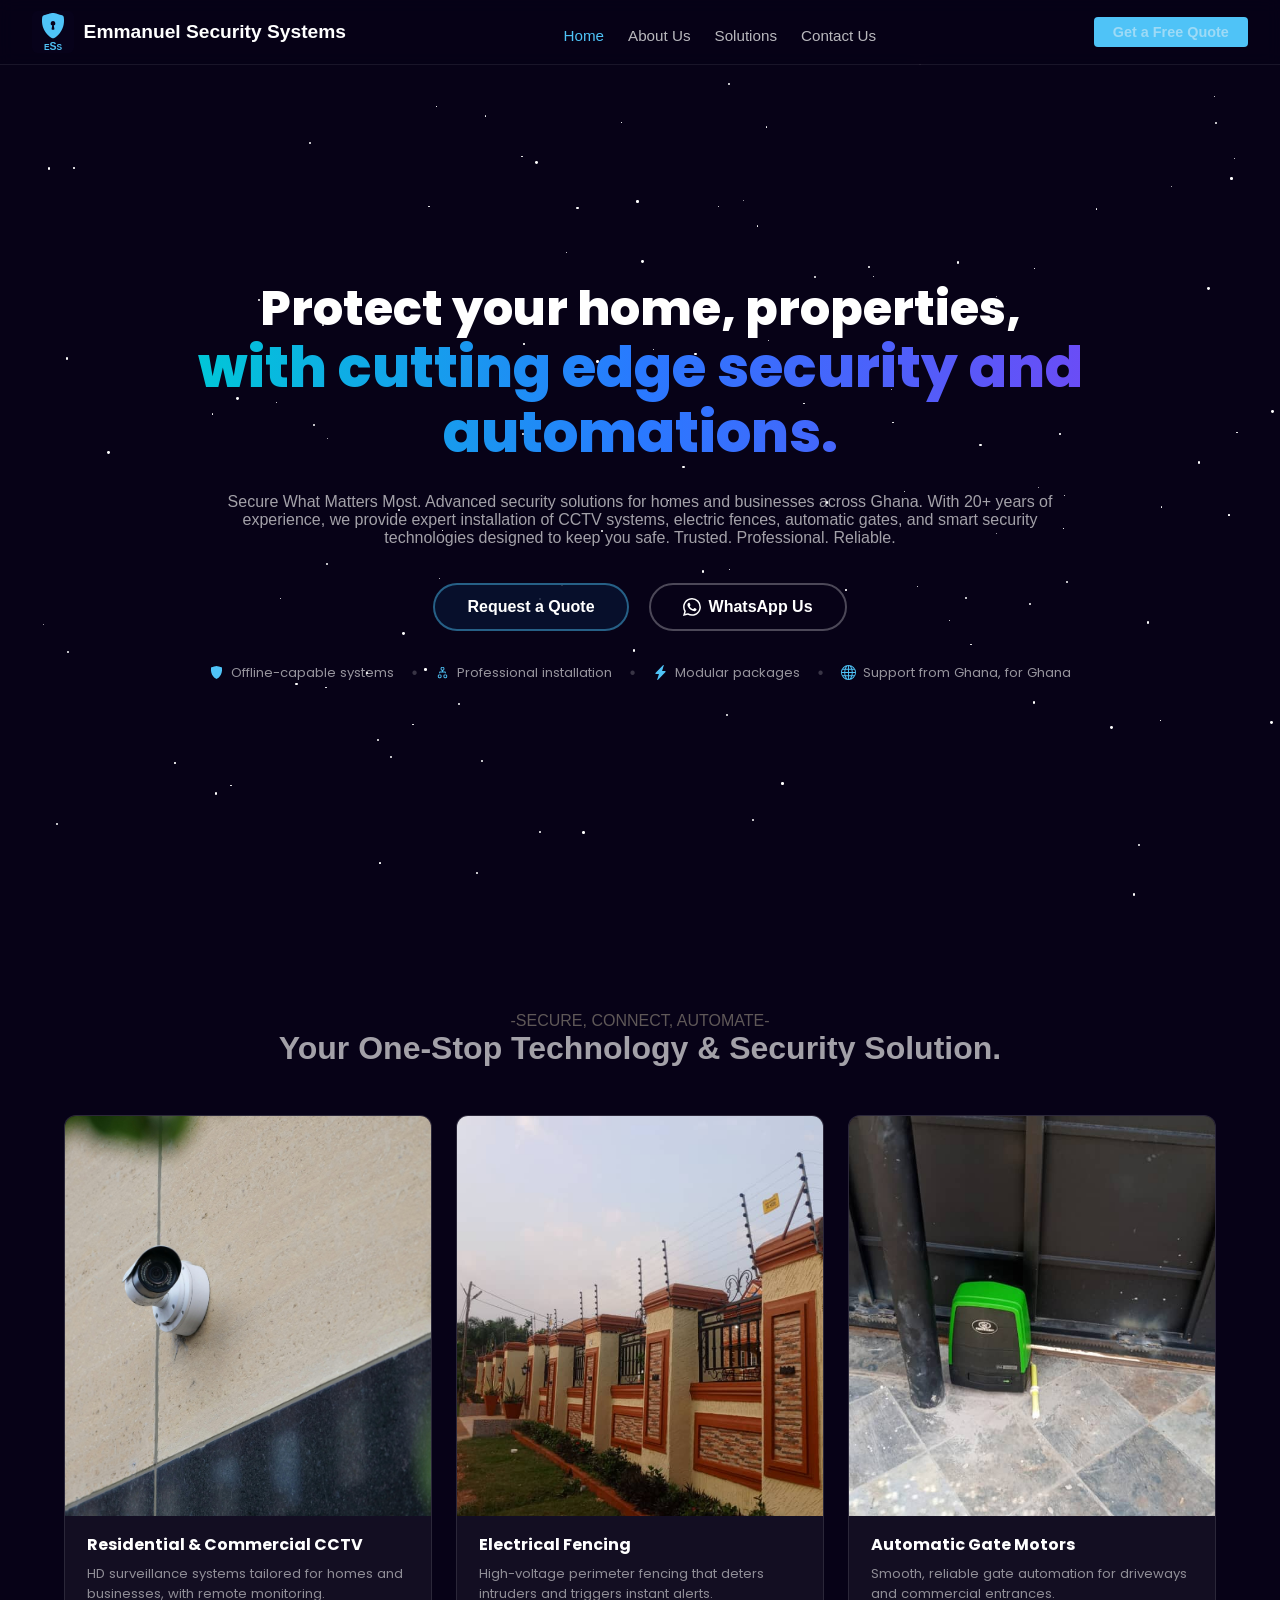
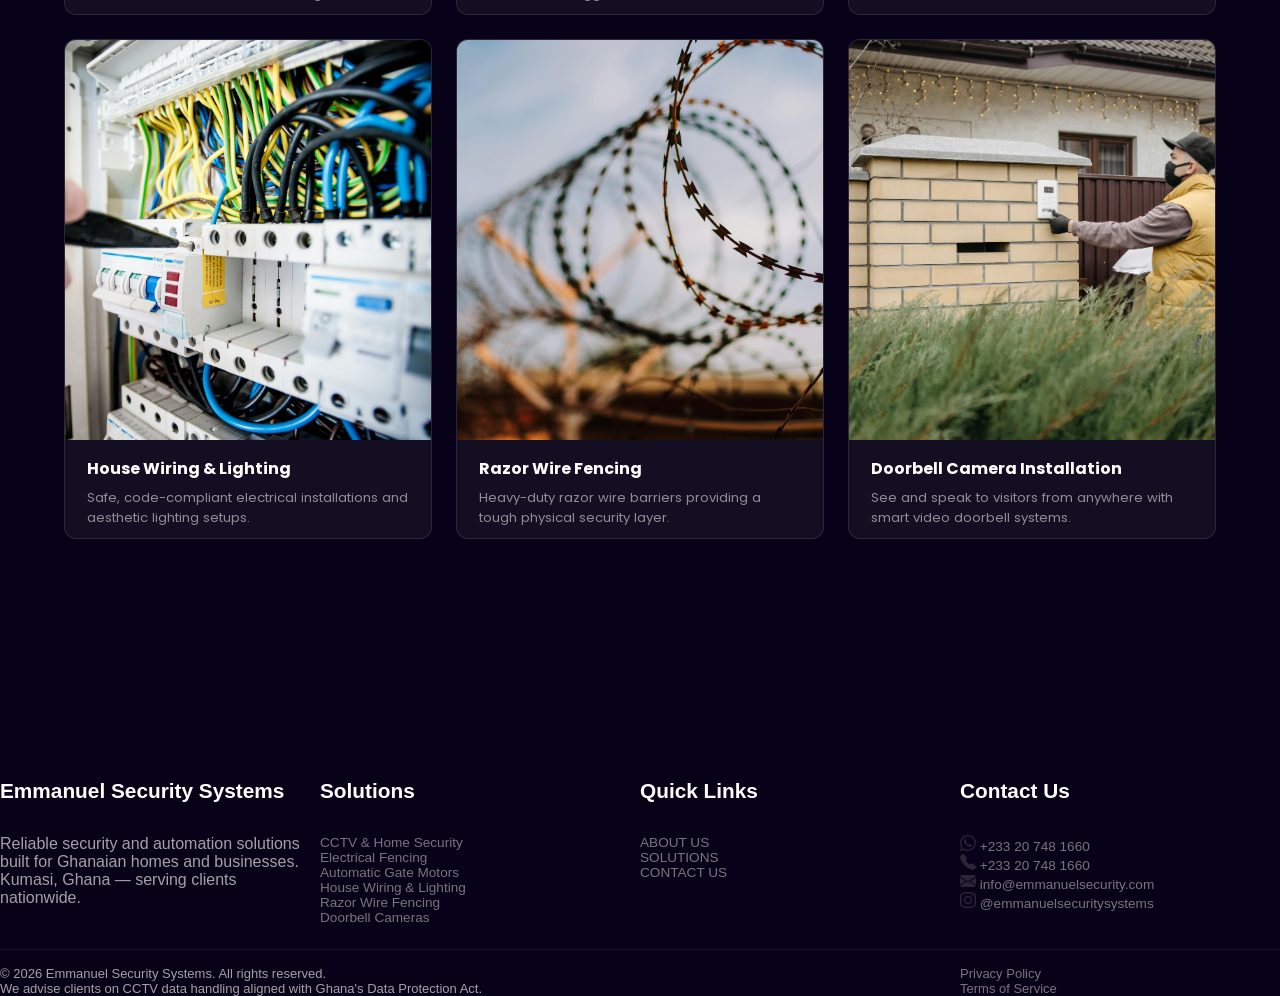
==== html/index.html @ 415fcf01 "structure changes" ====
<!DOCTYPE html>
<html lang="en">
<head>
    <meta charset="UTF-8">
    <meta name="viewport" content="width=device-width, initial-scale=1.0">
    <meta name="description" content="Emmanuel Security Systems delivers smart security services including CCTV, gate motors, electric fencing, and more across Ghana.">
    <meta property="og:type" content="website">
    <meta property="og:title" content="Emmanuel Security Systems">
    <meta property="og:description" content="Emmanuel Security Systems delivers smart security services including CCTV, gate motors, electric fencing, and more across Ghana.">
    <meta property="og:image" content="https://emmanuelsecuritysystems.com/assets/camera/camera.jpg">
    <meta property="og:url" content="https://emmanuelsecuritysystems.com/html/index.html">
    <title>Emmanuel Security Systems</title>
    <link rel="icon" type="image/svg+xml" href="../assets/favicon.svg">
    <link rel="preconnect" href="https://fonts.googleapis.com">
    <link rel="preconnect" href="https://fonts.gstatic.com" crossorigin>
    <link href="https://fonts.googleapis.com/css2?family=Poppins:wght@400;600;800&display=swap" rel="stylesheet">
    <link rel="stylesheet" href="../css/homepage.css" />
</head>
<body>

    <!-- ========== HEADER / NAV ========== -->
    <header class="site-header">
        <div class="header-inner">
            <div class="site-brand">
                <img src="../assets/favicon.svg" class="site-logo" alt="ESS">
                <h1 class="site-title">Emmanuel Security Systems</h1>
            </div>
            <nav class="main-nav" aria-label="Main navigation">
                <ul>
                    <li><a href="index.html" class="active">Home</a></li>
                    <li><a href="about-us.html">About Us</a></li>
                    <li><a href="service-details.html">Solutions</a></li>
                    <li><a href="contact-us.html">Contact Us</a></li>
                </ul>
            </nav>
            <a href="about-us.html#quote-form" class="btn-quote">Get a Free Quote</a>
            <button class="hamburger" aria-label="Open menu" aria-expanded="false">
                <span></span>
                <span></span>
                <span></span>
            </button>
        </div>
    </header>

    <!-- ========== MAIN CONTENT ========== -->
    <main>

        <!-- Hero Section -->
        <section class="hero">
            <div id="stars-container"></div>
            <h2 class="hero-heading">
                <p id="protect-your-home">Protect your home, properties, </p>
                <p id="with-cutting-edge">with cutting edge security and automations.</p>
            </h2>
            <p class="hero-body">
                Secure What Matters Most.
                Advanced security solutions for homes and businesses across Ghana. With 20+ years of experience, we provide expert installation of CCTV systems,
                electric fences, automatic gates, and smart security technologies designed to keep you safe.
                Trusted. Professional. Reliable.
            </p>

            <!-- CTA buttons -->
            <div class="hero-ctas">
                <a href="about-us.html#quote-form" class="hero-btn hero-btn-primary">Request a Quote</a>
                <a href="https://wa.me/233207481660" class="hero-btn hero-btn-outline" target="_blank" rel="noopener">
                    <svg xmlns="http://www.w3.org/2000/svg" width="18" height="18" fill="currentColor" viewBox="0 0 16 16">
                        <path d="M13.601 2.326A7.85 7.85 0 0 0 7.994 0C3.627 0 .068 3.558.064 7.926c0 1.399.366 2.76 1.057 3.965L0 16l4.204-1.102a7.9 7.9 0 0 0 3.79.965h.004c4.368 0 7.926-3.558 7.93-7.93A7.9 7.9 0 0 0 13.6 2.326zM7.994 14.521a6.6 6.6 0 0 1-3.356-.92l-.24-.144-2.494.654.666-2.433-.156-.251a6.56 6.56 0 0 1-1.007-3.505c0-3.626 2.957-6.584 6.591-6.584a6.56 6.56 0 0 1 4.66 1.931 6.56 6.56 0 0 1 1.928 4.66c-.004 3.639-2.961 6.592-6.592 6.592m3.615-4.934c-.197-.099-1.17-.578-1.353-.646-.182-.065-.315-.099-.445.099-.133.197-.513.646-.627.775-.114.133-.232.148-.43.05-.197-.1-.836-.308-1.592-.985-.59-.525-.985-1.175-1.103-1.372-.114-.198-.011-.304.088-.403.087-.088.197-.232.296-.346.1-.114.133-.198.198-.33.065-.134.034-.248-.015-.347-.05-.099-.445-1.076-.612-1.47-.16-.389-.323-.335-.445-.34-.114-.007-.247-.007-.38-.007a.73.73 0 0 0-.529.247c-.182.198-.691.677-.691 1.654s.71 1.916.81 2.049c.098.133 1.394 2.132 3.383 2.992.47.205.84.326 1.129.418.475.152.904.129 1.246.08.38-.058 1.171-.48 1.338-.943.164-.464.164-.86.114-.943-.049-.084-.182-.133-.38-.232"/>
                    </svg>
                    WhatsApp Us
                </a>
            </div>

            <!-- Trust badges -->
            <div class="hero-badges">
                <span class="hero-badge">
                    <svg xmlns="http://www.w3.org/2000/svg" width="15" height="15" fill="currentColor" viewBox="0 0 16 16"><path d="M5.338 1.59a61 61 0 0 0-2.837.856.48.48 0 0 0-.328.39c-.554 4.157.726 7.19 2.253 9.188a10.7 10.7 0 0 0 2.287 2.233c.346.244.652.42.893.533.12.057.218.095.293.118a.55.55 0 0 0 .101.025.615.615 0 0 0 .1-.025c.076-.023.174-.061.294-.118.24-.113.547-.29.893-.533a10.7 10.7 0 0 0 2.287-2.233c1.527-1.997 2.807-5.031 2.253-9.188a.48.48 0 0 0-.328-.39c-.651-.213-1.75-.56-2.837-.855C9.552 1.29 8.531 1.067 8 1.067c-.53 0-1.552.223-2.662.524z"/></svg>
                    Offline-capable systems
                </span>
                <span class="badge-sep">•</span>
                <span class="hero-badge">
                    <svg xmlns="http://www.w3.org/2000/svg" width="15" height="15" fill="currentColor" viewBox="0 0 16 16"><path d="M6 3.5A1.5 1.5 0 0 1 7.5 2h1A1.5 1.5 0 0 1 10 3.5v1A1.5 1.5 0 0 1 8.5 6v1H11a.5.5 0 0 1 .5.5v1a.5.5 0 0 1-1 0V8h-5v.5a.5.5 0 0 1-1 0v-1A.5.5 0 0 1 5 7h2.5V6A1.5 1.5 0 0 1 6 4.5zM8.5 5a.5.5 0 0 0 .5-.5v-1a.5.5 0 0 0-.5-.5h-1a.5.5 0 0 0-.5.5v1a.5.5 0 0 0 .5.5zM3 11.5A1.5 1.5 0 0 1 4.5 10h1A1.5 1.5 0 0 1 7 11.5v1A1.5 1.5 0 0 1 5.5 14h-1A1.5 1.5 0 0 1 3 12.5zm1.5-.5a.5.5 0 0 0-.5.5v1a.5.5 0 0 0 .5.5h1a.5.5 0 0 0 .5-.5v-1a.5.5 0 0 0-.5-.5zm4.5.5A1.5 1.5 0 0 1 10.5 10h1a1.5 1.5 0 0 1 1.5 1.5v1A1.5 1.5 0 0 1 11.5 14h-1A1.5 1.5 0 0 1 9 12.5zm1.5-.5a.5.5 0 0 0-.5.5v1a.5.5 0 0 0 .5.5h1a.5.5 0 0 0 .5-.5v-1a.5.5 0 0 0-.5-.5z"/></svg>
                    Professional installation
                </span>
                <span class="badge-sep">•</span>
                <span class="hero-badge">
                    <svg xmlns="http://www.w3.org/2000/svg" width="15" height="15" fill="currentColor" viewBox="0 0 16 16"><path d="M11.251.068a.5.5 0 0 1 .227.58L9.677 6.5H13a.5.5 0 0 1 .364.843l-8 8.5a.5.5 0 0 1-.842-.49L6.323 9.5H3a.5.5 0 0 1-.364-.843l8-8.5a.5.5 0 0 1 .615-.09z"/></svg>
                    Modular packages
                </span>
                <span class="badge-sep">•</span>
                <span class="hero-badge">
                    <svg xmlns="http://www.w3.org/2000/svg" width="15" height="15" fill="currentColor" viewBox="0 0 16 16"><path d="M0 8a8 8 0 1 1 16 0A8 8 0 0 1 0 8zm7.5-6.923c-.67.204-1.335.82-1.887 1.855A7.97 7.97 0 0 0 5.145 4H7.5zM4.09 4a9.267 9.267 0 0 1 .64-1.539 6.7 6.7 0 0 1 .597-.933A7.025 7.025 0 0 0 2.255 4zm-.582 3.5c.03-.877.138-1.718.312-2.5H1.674a6.958 6.958 0 0 0-.656 2.5zM4.847 5a12.5 12.5 0 0 0-.338 2.5H7.5V5zM8.5 5v2.5h2.99a12.495 12.495 0 0 0-.337-2.5zM4.51 8.5a12.5 12.5 0 0 0 .337 2.5H7.5V8.5zM8.5 8.5V11h2.653c.187-.765.306-1.608.338-2.5zM5.145 12c.138.386.295.744.468 1.068.552 1.035 1.218 1.65 1.887 1.855V12zm.182 2.472a6.696 6.696 0 0 1-.597-.933A9.268 9.268 0 0 1 4.09 12H2.255a7.024 7.024 0 0 0 3.072 2.472zM3.82 11a13.652 13.652 0 0 1-.312-2.5h-2.49c.062.89.291 1.733.656 2.5zm6.853 3.472A7.024 7.024 0 0 0 13.745 12H11.91a9.27 9.27 0 0 1-.64 1.539 6.688 6.688 0 0 1-.597.933zM8.5 12v2.923c.67-.204 1.335-.82 1.887-1.855.173-.324.33-.682.468-1.068zm3.68-1h2.146c.365-.767.594-1.61.656-2.5h-2.49a13.65 13.65 0 0 1-.312 2.5zm2.802-3.5a6.959 6.959 0 0 0-.656-2.5H12.18c.174.782.282 1.623.312 2.5zM11.27 2.461c.247.464.462.98.64 1.539h1.835a7.024 7.024 0 0 0-3.072-2.472c.218.284.418.598.597.933zM10.855 4a7.966 7.966 0 0 0-.468-1.068C9.835 1.897 9.17 1.282 8.5 1.077V4z"/></svg>
                    Support from Ghana, for Ghana
                </span>
            </div>

        </section>

        <!-- Solutions Summary Section -->
        <section class="solutions-summary">
            <h2 class="section-title">-SECURE, CONNECT, AUTOMATE-</h2>
            <h3 class="section-title2">Your One-Stop Technology & Security Solution.</h3>
            <div class="solutions-grid">

                <a href="service-details.html#cctv" class="solution-card">
                    <div class="solution-img-wrap">
                        <img src="../assets/camera/camera.jpg" alt="CCTV camera" class="solution-img">
                    </div>
                    <div class="solution-info">
                        <h3 class="solution-heading">Residential & Commercial CCTV</h3>
                        <p class="solution-desc">HD surveillance systems tailored for homes and businesses, with remote monitoring.</p>
                    </div>
                </a>

                <a href="service-details.html#electric-fence" class="solution-card">
                    <div class="solution-img-wrap">
                        <img src="../assets/electric_fence/electrical-fence.jpeg" alt="Electrical Fence" class="solution-img">
                    </div>
                    <div class="solution-info">
                        <h3 class="solution-heading">Electrical Fencing</h3>
                        <p class="solution-desc">High-voltage perimeter fencing that deters intruders and triggers instant alerts.</p>
                    </div>
                </a>

                <a href="service-details.html#gate-motor" class="solution-card">
                    <div class="solution-img-wrap">
                        <img src="../assets/Gate/Gate.jpeg" alt="Gate Motor" class="solution-img">
                    </div>
                    <div class="solution-info">
                        <h3 class="solution-heading">Automatic Gate Motors</h3>
                        <p class="solution-desc">Smooth, reliable gate automation for driveways and commercial entrances.</p>
                    </div>
                </a>

                <a href="service-details.html#wiring" class="solution-card">
                    <div class="solution-img-wrap">
                        <img src="../assets/house_wiring/house_wiring.jpg" alt="House wiring" class="solution-img">
                    </div>
                    <div class="solution-info">
                        <h3 class="solution-heading">House Wiring & Lighting</h3>
                        <p class="solution-desc">Safe, code-compliant electrical installations and aesthetic lighting setups.</p>
                    </div>
                </a>

                <a href="service-details.html#razor-wire" class="solution-card">
                    <div class="solution-img-wrap">
                        <img src="../assets/razor_fence/razor_fence.jpg" alt="Razor Wiring" class="solution-img">
                    </div>
                    <div class="solution-info">
                        <h3 class="solution-heading">Razor Wire Fencing</h3>
                        <p class="solution-desc">Heavy-duty razor wire barriers providing a tough physical security layer.</p>
                    </div>
                </a>

                <a href="service-details.html#doorbell" class="solution-card">
                    <div class="solution-img-wrap">
                        <img src="../assets/Doorbell/door_camera_with_man.jpg" alt="Doorbell camera" class="solution-img">
                    </div>
                    <div class="solution-info">
                        <h3 class="solution-heading">Doorbell Camera Installation</h3>
                        <p class="solution-desc">See and speak to visitors from anywhere with smart video doorbell systems.</p>
                    </div>
                </a>

            </div>
        </section>

    </main>

    <!-- ========== FOOTER ========== -->
    <footer class="site-footer">
        <div class="footer-top">

            <div class="footer-brand">
                <h2 class="footer-logo footer-col-headings">Emmanuel Security Systems</h2>
                <p>Reliable security and automation solutions built for Ghanaian homes and businesses.</p>
                <p>Kumasi, Ghana &mdash; serving clients nationwide.</p>
            </div>

            <div class="footer-col">
                <h3 class="footer-col-headings">Solutions</h3>
                <ul>
                    <li><a href="service-details.html#cctv">CCTV & Home Security</a></li>
                    <li><a href="service-details.html#electric-fence">Electrical Fencing</a></li>
                    <li><a href="service-details.html#gate-motor">Automatic Gate Motors</a></li>
                    <li><a href="service-details.html#wiring">House Wiring & Lighting</a></li>
                    <li><a href="service-details.html#razor-wire">Razor Wire Fencing</a></li>
                    <li><a href="service-details.html#doorbell">Doorbell Cameras</a></li>
                </ul>
            </div>

            <div class="footer-col">
                <h3 class="footer-col-headings">Quick Links</h3>
                <ul>
                    <li><a href="about-us.html">ABOUT US</a></li>
                    <li><a href="service-details.html">SOLUTIONS</a></li>
                    <li><a href="contact-us.html">CONTACT US</a></li>
                </ul>
            </div>

            <div class="footer-col footer-contact">
                <h3 class="footer-col-headings">Contact Us</h3>
                <ul>
                    <li>
                        <svg xmlns="http://www.w3.org/2000/svg" width="16" height="16" fill="currentColor" class="contact-icon bi bi-whatsapp" viewBox="0 0 16 16">
                            <path d="M13.601 2.326A7.85 7.85 0 0 0 7.994 0C3.627 0 .068 3.558.064 7.926c0 1.399.366 2.76 1.057 3.965L0 16l4.204-1.102a7.9 7.9 0 0 0 3.79.965h.004c4.368 0 7.926-3.558 7.93-7.93A7.9 7.9 0 0 0 13.6 2.326zM7.994 14.521a6.6 6.6 0 0 1-3.356-.92l-.24-.144-2.494.654.666-2.433-.156-.251a6.56 6.56 0 0 1-1.007-3.505c0-3.626 2.957-6.584 6.591-6.584a6.56 6.56 0 0 1 4.66 1.931 6.56 6.56 0 0 1 1.928 4.66c-.004 3.639-2.961 6.592-6.592 6.592m3.615-4.934c-.197-.099-1.17-.578-1.353-.646-.182-.065-.315-.099-.445.099-.133.197-.513.646-.627.775-.114.133-.232.148-.43.05-.197-.1-.836-.308-1.592-.985-.59-.525-.985-1.175-1.103-1.372-.114-.198-.011-.304.088-.403.087-.088.197-.232.296-.346.1-.114.133-.198.198-.33.065-.134.034-.248-.015-.347-.05-.099-.445-1.076-.612-1.47-.16-.389-.323-.335-.445-.34-.114-.007-.247-.007-.38-.007a.73.73 0 0 0-.529.247c-.182.198-.691.677-.691 1.654s.71 1.916.81 2.049c.098.133 1.394 2.132 3.383 2.992.47.205.84.326 1.129.418.475.152.904.129 1.246.08.38-.058 1.171-.48 1.338-.943.164-.464.164-.86.114-.943-.049-.084-.182-.133-.38-.232"/>
                        </svg>
                        <a href="https://wa.me/233207481660">+233 20 748 1660</a>
                    </li>
                    <li>
                        <svg xmlns="http://www.w3.org/2000/svg" width="16" height="16" fill="currentColor" class="contact-icon bi bi-telephone-fill" viewBox="0 0 16 16">
                            <path fill-rule="evenodd" d="M1.885.511a1.745 1.745 0 0 1 2.61.163L6.29 2.98c.329.423.445.974.315 1.494l-.547 2.19a.68.68 0 0 0 .178.643l2.457 2.457a.68.68 0 0 0 .644.178l2.189-.547a1.75 1.75 0 0 1 1.494.315l2.306 1.794c.829.645.905 1.87.163 2.611l-1.034 1.034c-.74.74-1.846 1.065-2.877.702a18.6 18.6 0 0 1-7.01-4.42 18.6 18.6 0 0 1-4.42-7.009c-.362-1.03-.037-2.137.703-2.877z"/>
                        </svg>
                        <a href="tel:+233207481660">+233 20 748 1660</a>
                    </li>
                    <li>
                        <svg xmlns="http://www.w3.org/2000/svg" width="16" height="16" fill="currentColor" class="contact-icon bi bi-envelope-fill" viewBox="0 0 16 16">
                            <path d="M.05 3.555A2 2 0 0 1 2 2h12a2 2 0 0 1 1.95 1.555L8 8.414zM0 4.697v7.104l5.803-3.558zM6.761 8.83l-6.57 4.027A2 2 0 0 0 2 14h12a2 2 0 0 0 1.808-1.144l-6.57-4.027L8 9.586zm3.436-.311L16 11.801V4.697z"/>
                        </svg>
                        <a href="mailto:info@emmanuelsecurity.com">info@emmanuelsecurity.com</a>
                    </li>
                    <li>
                        <svg xmlns="http://www.w3.org/2000/svg" width="16" height="16" fill="currentColor" class="contact-icon bi bi-instagram" viewBox="0 0 16 16">
                            <path d="M8 0C5.829 0 5.556.01 4.703.048 3.85.088 3.269.222 2.76.42a3.9 3.9 0 0 0-1.417.923A3.9 3.9 0 0 0 .42 2.76C.222 3.268.087 3.85.048 4.7.01 5.555 0 5.827 0 8.001c0 2.172.01 2.444.048 3.297.04.852.174 1.433.372 1.942.205.526.478.972.923 1.417.444.445.89.719 1.416.923.51.198 1.09.333 1.942.372C5.555 15.99 5.827 16 8 16s2.444-.01 3.298-.048c.851-.04 1.434-.174 1.943-.372a3.9 3.9 0 0 0 1.416-.923c.445-.445.718-.891.923-1.417.197-.509.332-1.09.372-1.942C15.99 10.445 16 10.173 16 8s-.01-2.445-.048-3.299c-.04-.851-.175-1.433-.372-1.941a3.9 3.9 0 0 0-.923-1.417A3.9 3.9 0 0 0 13.24.42c-.51-.198-1.092-.333-1.943-.372C10.443.01 10.172 0 7.998 0zm-.717 1.442h.718c2.136 0 2.389.007 3.232.046.78.035 1.204.166 1.486.275.373.145.64.319.92.599s.453.546.598.92c.11.281.24.705.275 1.485.039.843.047 1.096.047 3.231s-.008 2.389-.047 3.232c-.035.78-.166 1.203-.275 1.485a2.5 2.5 0 0 1-.599.919c-.28.28-.546.453-.92.598-.28.11-.704.24-1.485.276-.843.038-1.096.047-3.232.047s-2.39-.009-3.233-.047c-.78-.036-1.203-.166-1.485-.276a2.5 2.5 0 0 1-.92-.598 2.5 2.5 0 0 1-.6-.92c-.109-.281-.24-.705-.275-1.485-.038-.843-.046-1.096-.046-3.233s.008-2.388.046-3.231c.036-.78.166-1.204.276-1.486.145-.373.319-.64.599-.92s.546-.453.92-.598c.282-.11.705-.24 1.485-.276.738-.034 1.024-.044 2.515-.045zm4.988 1.328a.96.96 0 1 0 0 1.92.96.96 0 0 0 0-1.92m-4.27 1.122a4.109 4.109 0 1 0 0 8.217 4.109 4.109 0 0 0 0-8.217m0 1.441a2.667 2.667 0 1 1 0 5.334 2.667 2.667 0 0 1 0-5.334"/>
                        </svg>
                        <a href="https://instagram.com/dawsonkwasi">@emmanuelsecuritysystems</a>
                    </li>
                </ul>
            </div>

        </div>

        <div class="footer-bottom">
            <div class="footer-bottom-left">
                <p>&copy; 2026 Emmanuel Security Systems. All rights reserved.</p>
                <p class="footer-note">We advise clients on CCTV data handling aligned with Ghana's Data Protection Act.</p>
            </div>
            <div class="footer-bottom-right">
                <div class="footer-legal">
                    <p><a href="privacy-policy.html">Privacy Policy</a></p>
                    <p><a href="terms-of-service.html">Terms of Service</a></p>
                </div>
            </div>
        </div>

    </footer>

    <script src="../js/nav.js"></script>
    <script src="../js/stars.js"></script>
    <script>
        const scrollObserver = new IntersectionObserver((entries) => {
            entries.forEach(entry => {
                if (entry.isIntersecting) {
                    entry.target.classList.add('visible');
                    scrollObserver.unobserve(entry.target);
                }
            });
        }, { threshold: 0.1 });

        document.querySelectorAll('.section-title, .section-title2').forEach(el => {
            scrollObserver.observe(el);
        });

        document.querySelectorAll('.solution-card').forEach((card, i) => {
            card.style.transitionDelay = `${i * 0.08}s`;
            card.addEventListener('transitionend', () => {
                card.style.transitionDelay = '0s';
            }, { once: true });
            scrollObserver.observe(card);
        });
    </script>
</body>
</html>
---- css/homepage.css ----
*{
    margin: 0;
    padding: 0;
    box-sizing: border-box;
}
html{
    scroll-behavior:smooth;
}
/* ── Stars ── */
#stars-container {
    position: absolute;
    top: 0;
    left: 0;
    width: 100%;
    height: 100%;
    pointer-events: none;
    z-index: 0;
    overflow: hidden;
}

.star {
    position: absolute;
    background-color: #ffffff;
    border-radius: 50%;
    animation: float-up linear infinite, twinkle ease-in-out infinite alternate;
}

@keyframes float-up {
    from { transform: translateY(0); }
    to   { transform: translateY(-110vh); }
}

@keyframes twinkle {
    from { opacity: 0.1; }
    to   { opacity: 0.9; }
}

/* Keep all content above the stars layer */
.site-header,
main,
.site-footer {
    position: relative;
    z-index: 1;
}

/* ── Hero ── */
.hero {
    min-height: calc(100vh - 64px);
    display: flex;
    flex-direction: column;
    justify-content: center;
    align-items: center;
    padding: 4rem 2rem;
    position: relative;
    overflow: hidden;
}

.hero-heading,
.hero-body {
    position: relative;
    z-index: 1;
}

body {
    background-color: rgb(7, 2, 23);
    color:rgba(245, 245, 245, 0.659);
    font-family:sans-serif;
    font-size: clamp(1.25rem,3vh, 2.25rem);
}
a{
    text-decoration: none;
}
a:hover{
    text-decoration: underline;
}
a, a:link, a:visited, a:hover, a:active {
    color: rgba(245, 245, 245, 0.474); /* Or use an exact color, e.g., #000000 */
}
/* ── Header ── */
.site-header {
    position: fixed;
    top: 0;
    left: 0;
    width: 100%;
    z-index: 100;
    background-color: rgba(7, 2, 23, 0.85);
    backdrop-filter: blur(8px);
    border-bottom: 1px solid rgba(255, 255, 255, 0.08);
}

.header-inner {
    display: flex;
    align-items: center;
    justify-content: space-between;
    padding: 0 2rem;
    height: 64px;
}

.site-brand {
    display: flex;
    align-items: center;
    gap: 0.6rem;
}
.site-logo {
    width: 42px;
    height: 42px;
    flex-shrink: 0;
}
.site-title {
    font-size: 1.2rem;
    font-weight: 700;
    color: #ffffff;
    white-space: nowrap;
}

.main-nav ul {
    display: flex;
    flex-direction: row;
    align-items: center;
    gap: 1.5rem;
    list-style: none;
}

.main-nav a {
    color: rgba(245, 245, 245, 0.75);
    text-decoration: none;
    font-size: 0.95rem;
    white-space: nowrap;
    transition: color 0.2s;
}

.main-nav a:hover,
.main-nav a.active {
    color: #4fc3f7;
}

.btn-quote {
    background-color: #4fc3f7;
    color: #07021a;
    padding: 0.45rem 1.2rem;
    border-radius: 4px;
    text-decoration: none;
    font-size: 0.9rem;
    font-weight: 600;
    white-space: nowrap;
    transition: background-color 0.2s;
}

.btn-quote:hover {
    background-color: #81d4fa;
}


/* Push page content below the fixed header */
main {
    padding-top: 64px;
}
.hero-heading{
    font-weight: 800;
    font-family: 'Poppins', sans-serif;
    line-height: 1.15;
    max-width: 900px;
    margin: 0 auto;
}
.hero-body{
    text-align:center;
    max-width:850px;
    margin: 1.75rem auto 0;
    font-size: 1rem;
    position: relative;
    z-index: 1;
}

/* ── Hero CTAs ── */
.hero-ctas {
    display: flex;
    gap: 1.25rem;
    margin-top: 2.25rem;
    flex-wrap: wrap;
    justify-content: center;
    position: relative;
    z-index: 1;
}

.hero-btn {
    display: inline-flex;
    align-items: center;
    gap: 0.5rem;
    padding: 0.8rem 2rem;
    border-radius: 50px;
    font-size: 1rem;
    font-weight: 700;
    text-decoration: none !important;
    transition: background-color 0.25s, border-color 0.25s, transform 0.2s;
    white-space: nowrap;
    cursor: pointer;
}

.hero-btn-primary {
    background-color: rgba(8, 18, 48, 0.85);
    border: 2px solid rgba(79, 195, 247, 0.45);
    color: #ffffff !important;
}

.hero-btn-primary:hover {
    background-color: rgba(79, 195, 247, 0.12);
    border-color: #4fc3f7;
    transform: translateY(-2px);
}

.hero-btn-outline {
    background-color: transparent;
    border: 2px solid rgba(255, 255, 255, 0.28);
    color: #ffffff !important;
}

.hero-btn-outline:hover {
    border-color: rgba(255, 255, 255, 0.65);
    background-color: rgba(255, 255, 255, 0.05);
    transform: translateY(-2px);
}

/* ── Hero trust badges ── */
.hero-badges {
    display: flex;
    flex-wrap: wrap;
    justify-content: center;
    align-items: center;
    gap: 0.6rem 1.1rem;
    margin-top: 2rem;
    position: relative;
    z-index: 1;
}

.hero-badge {
    display: inline-flex;
    align-items: center;
    gap: 0.45rem;
    font-size: 0.82rem;
    color: rgba(245, 245, 245, 0.6);
    font-family: 'Poppins', sans-serif;
}

.hero-badge svg {
    color: #4fc3f7;
    flex-shrink: 0;
}

.badge-sep {
    color: rgba(255, 255, 255, 0.2);
    font-size: 1rem;
    line-height: 1;
}

#protect-your-home{
    font-size: 3rem;
    color: white;
    text-align: center;
}

#with-cutting-edge{
    font-size: 3.5rem;
    text-align: center;
    background: linear-gradient(90deg, #00c8d7, #2979ff, #6b4cf6);
    -webkit-background-clip: text;
    -webkit-text-fill-color: transparent;
    background-clip: text;
}
.section-title{
    font-family:Arial, Helvetica, sans-serif;
    font-size: 1rem;
    text-align: center;
    margin: 0 auto;
    margin-top: 7rem;
    color:rgb(95, 88, 88);
    font-weight: 500;
    opacity: 0;
    transform: translateY(24px);
    transition: opacity 0.5s ease, transform 0.5s ease;
}
.section-title.visible {
    opacity: 1;
    transform: translateY(0);
}

.section-title2{
    font-family: Arial, Helvetica, sans-serif;
    font-size:2rem;
    text-align: center;
    margin: 0 auto;
    opacity: 0;
    transform: translateY(24px);
    transition: opacity 0.5s ease 0.1s, transform 0.5s ease 0.1s;
}
.section-title2.visible {
    opacity: 1;
    transform: translateY(0);
    transition-delay: 0s;
}

.solutions-grid {
    display: grid;
    grid-template-columns: repeat(3, 1fr);
    gap: 1.5rem;
    max-width: 95%;
    margin: 3rem auto 0;
    padding: 0 2rem;
}
.solution-card {
    display: flex;
    flex-direction: column;
    background-color: rgba(255, 255, 255, 0.05);
    border: 1px solid rgba(255, 255, 255, 0.1);
    border-radius: 12px;
    overflow: hidden;
    text-decoration: none;
    height: 500px;
    color: inherit;
    opacity: 0;
    transform: translateY(48px);
    transition: opacity 0.6s ease, transform 0.6s ease, background-color 0.3s, border-color 0.3s;
}
.solution-card.visible {
    opacity: 1;
    transform: translateY(0);
}

.solution-card:hover {
    background-color: rgba(79, 195, 247, 0.08);
    border-color: #4fc3f7;
    transform: translateY(-6px);
}

.solution-img-wrap {
    overflow: hidden;
    flex-shrink: 0;
}

.solution-img-placeholder {
    height: 150px;
    background: linear-gradient(135deg, rgba(79, 195, 247, 0.12), rgba(107, 76, 246, 0.15));
}

.solution-img {
    width: 100%;
    height: 100%;
    height: 400px;
    object-fit: cover;
    display: block;
    transition: transform 0.4s ease;
}

.solution-card:hover .solution-img {
    transform: scale(1.08);
}

.solution-info {
    padding: 1.2rem 1.4rem 1.4rem;
    display: flex;
    flex-direction: column;
    gap: 0.5rem;
}

.solution-heading {
    font-family: 'Poppins', sans-serif;
    font-size: 1rem;
    font-weight: 700;
    color: #ffffff;
    line-height: 1.3;
}

.solution-desc {
    font-family: 'Poppins', sans-serif;
    font-size: 0.82rem;
    font-weight: 400;
    color: rgba(245, 245, 245, 0.55);
    line-height: 1.5;
}
.footer-top{
    display: grid;
    grid-template-columns: repeat(4,1fr);
    margin-top:15rem;
    font-size:1rem;
}
.site-footer ul{
    list-style: none;
    color: rgba(245, 245, 245, 0.144);
    text-decoration: none;
    font-size: 0.85rem;
    transition: color 0.2s;
}
.footer-col-headings{
    margin-bottom: 2rem;
    font-size: 1.3rem;
    color: #ffffff;
}
.footer-bottom{
    display: grid;
    grid-template-columns: repeat(4, 1fr);
    font-size: small;
    margin-top: 1.5rem;
    padding-top: 1rem;
    border-top: 1px solid rgba(255, 255, 255, 0.08);
}
.footer-bottom-left{
    grid-column: 1 / 4;
}
.footer-bottom-right{
    grid-column: 4 / 5;
}

/* ── Hamburger button ── */
.hamburger {
    display: none;
    flex-direction: column;
    justify-content: space-between;
    width: 24px;
    height: 18px;
    background: none;
    border: none;
    cursor: pointer;
    padding: 0;
    flex-shrink: 0;
}
.hamburger span {
    display: block;
    width: 100%;
    height: 2px;
    background-color: #ffffff;
    border-radius: 2px;
    transition: transform 0.3s ease, opacity 0.3s ease;
}
.nav-open .hamburger span:nth-child(1) { transform: translateY(8px) rotate(45deg); }
.nav-open .hamburger span:nth-child(2) { opacity: 0; }
.nav-open .hamburger span:nth-child(3) { transform: translateY(-8px) rotate(-45deg); }

/* ── Tablet (≤ 1024px) ── */
@media (max-width: 1024px) {
    .site-title { font-size: 1rem; }
    .main-nav ul { gap: 1rem; }
    .main-nav a { font-size: 0.85rem; }
    .btn-quote { font-size: 0.8rem; padding: 0.4rem 0.9rem; }
    .solutions-grid { grid-template-columns: repeat(2, 1fr); }
    #protect-your-home { font-size: 2.2rem; }
    #with-cutting-edge { font-size: 2.8rem; }
    .footer-top { grid-template-columns: repeat(2, 1fr); gap: 2rem 3rem; padding: 0 2rem; }
    .footer-bottom { grid-template-columns: 1fr 1fr; }
    .footer-bottom-left { grid-column: 1 / 2; }
    .footer-bottom-right { grid-column: 2 / 3; }
}

/* ── Phablet / small tablet (≤ 768px) ── */
@media (max-width: 768px) {
    .hamburger { display: flex; }
    .btn-quote { display: none; }
    .main-nav {
        position: absolute;
        top: 64px;
        left: 0;
        right: 0;
        background-color: rgba(7, 2, 23, 0.97);
        backdrop-filter: blur(12px);
        border-bottom: 1px solid rgba(255, 255, 255, 0.08);
        max-height: 0;
        overflow: hidden;
        transition: max-height 0.35s ease;
    }
    .nav-open .main-nav { max-height: 400px; }
    .main-nav ul {
        flex-direction: column;
        align-items: flex-start;
        gap: 0;
        padding: 0.5rem 2rem 1rem;
    }
    .main-nav ul li {
        width: 100%;
        padding: 0.75rem 0;
        border-bottom: 1px solid rgba(255, 255, 255, 0.06);
    }
    .main-nav ul li:last-child { border-bottom: none; }
    .main-nav a { font-size: 1.05rem; display: block; }

    #protect-your-home { font-size: 1.8rem; }
    #with-cutting-edge { font-size: 2.2rem; }
    .hero { padding: 3rem 1.5rem; }
    .hero-body { font-size: 0.95rem; }
    .solutions-grid { grid-template-columns: 1fr; padding: 0 1rem; }
    .solution-card { height: auto; }
    .solution-img { height: 220px; }
    .footer-top { grid-template-columns: 1fr 1fr; padding: 0 1rem; margin-top: 6rem; }
    .footer-bottom { grid-template-columns: 1fr; padding: 0 1rem; }
    .footer-bottom-left { grid-column: 1; }
    .footer-bottom-right { grid-column: 1; }
}

/* ── Phone (≤ 480px) ── */
@media (max-width: 480px) {
    .header-inner { padding: 0 1rem; }
    .site-title { font-size: 1rem; }
    #protect-your-home { font-size: 1.4rem; }
    #with-cutting-edge { font-size: 1.7rem; }
    .hero { padding: 2rem 1rem; }
    .hero-ctas { flex-direction: column; align-items: stretch; }
    .hero-btn { justify-content: center; }
    .badge-sep { display: none; }
    .footer-top { grid-template-columns: 1fr; }
}
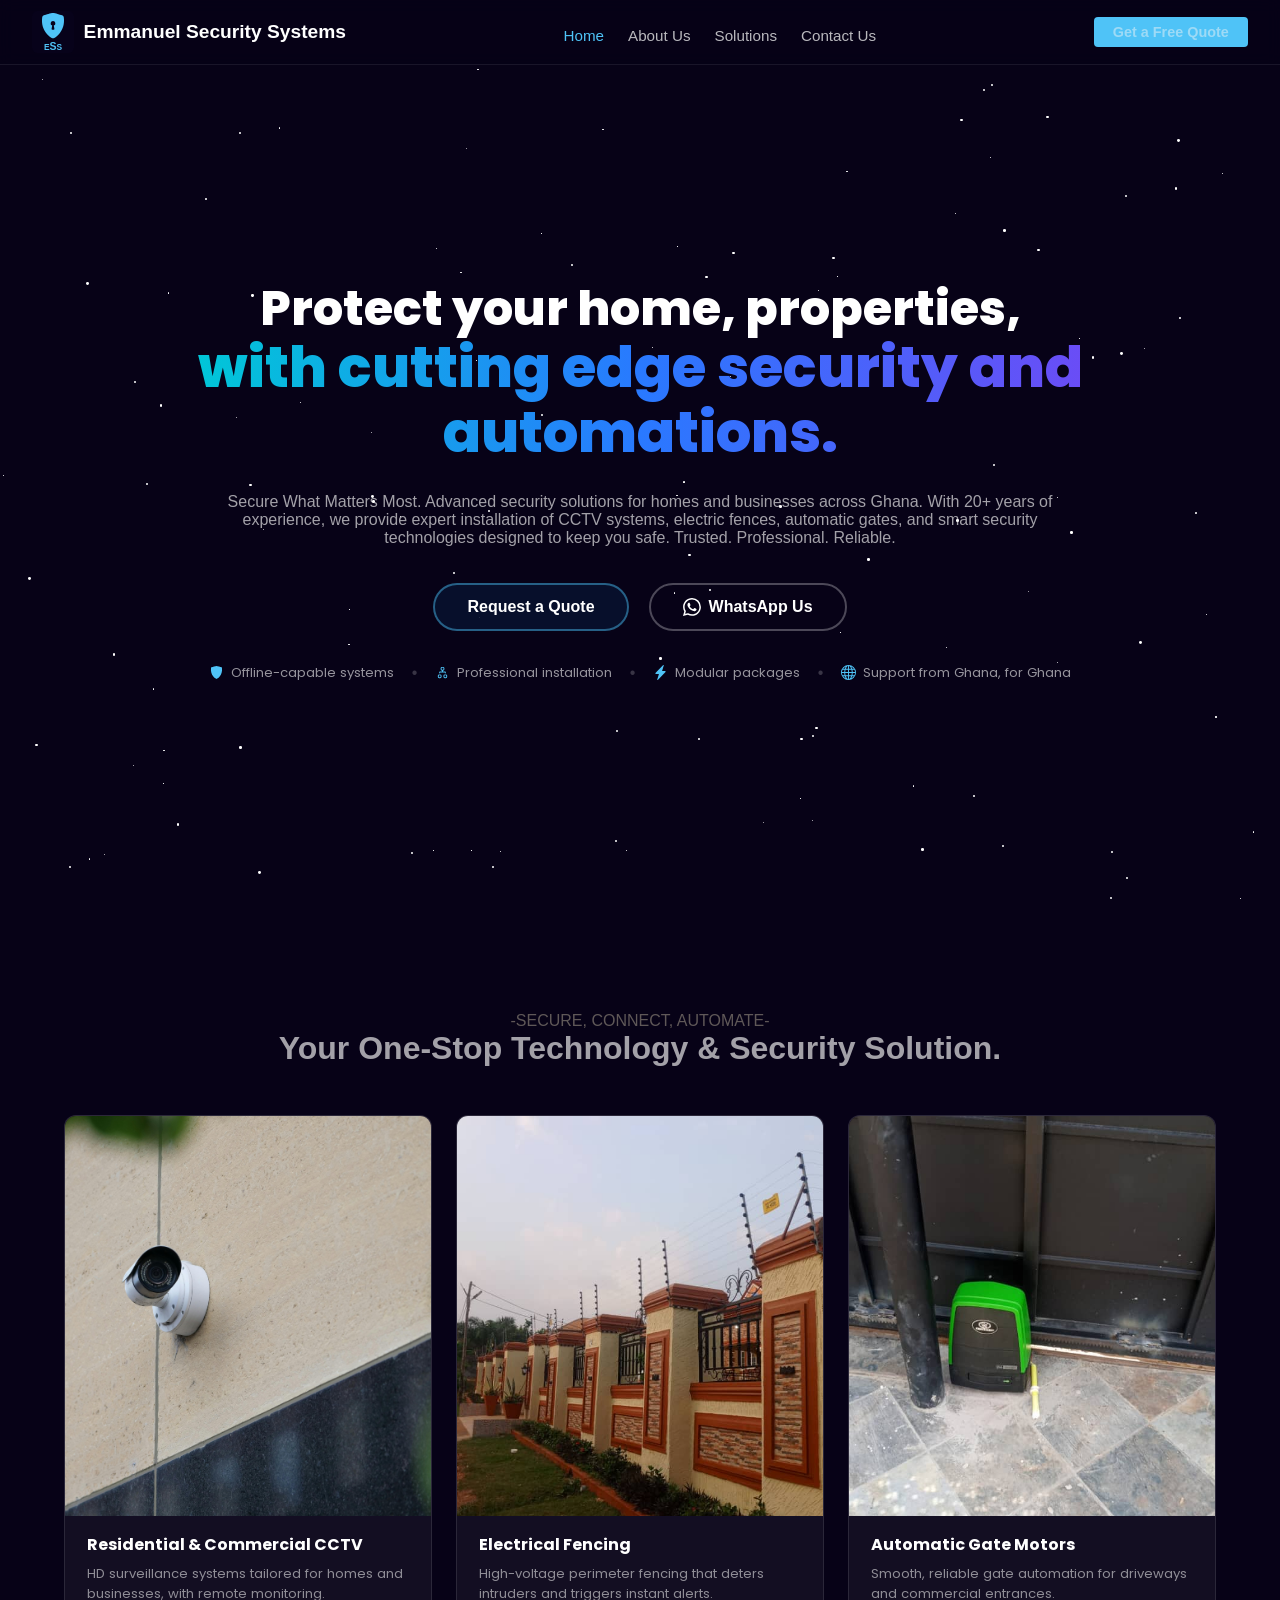
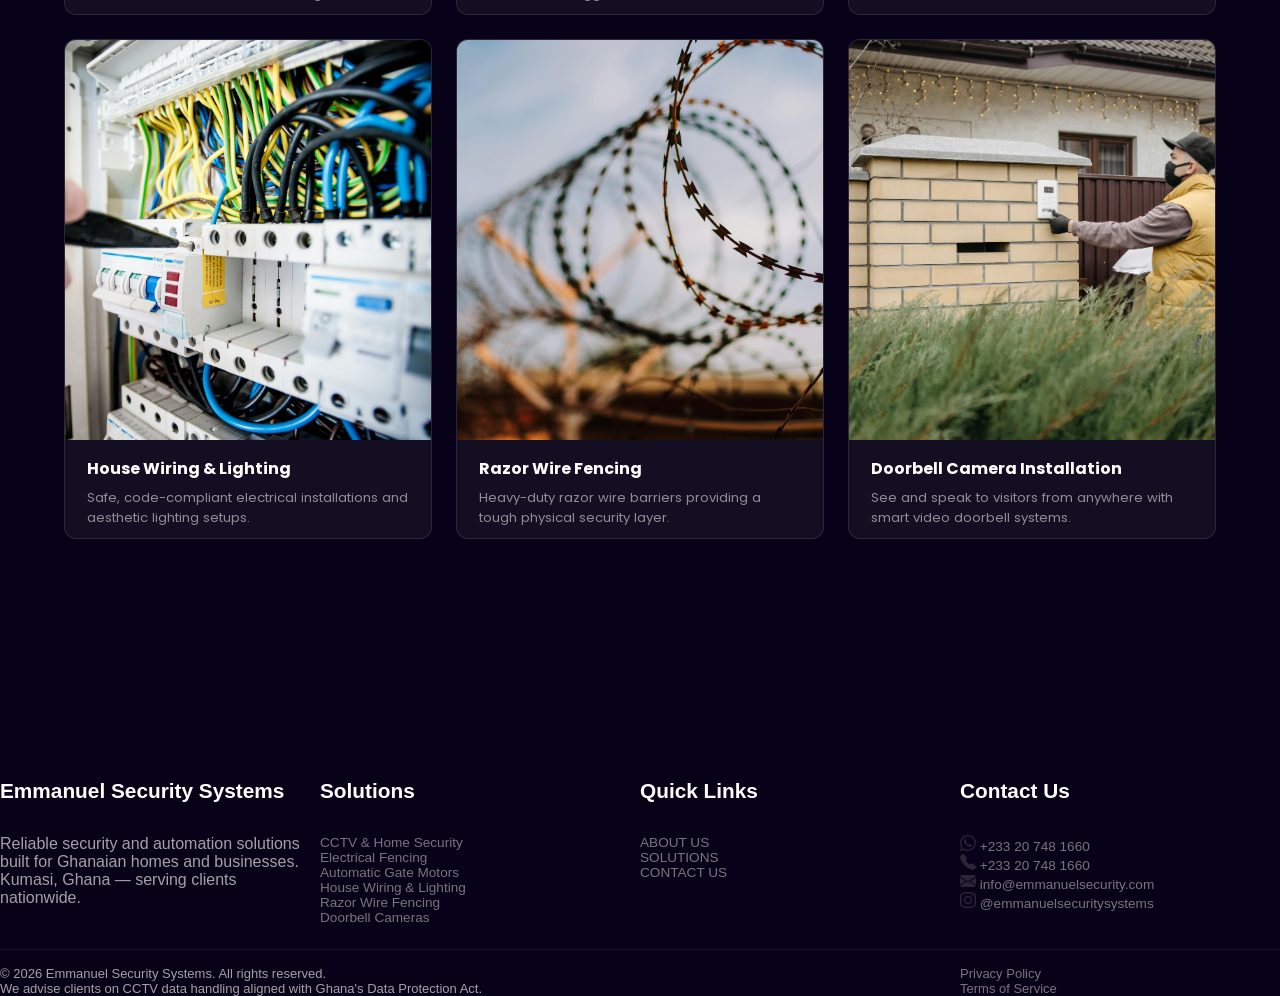
==== commit 2a09d3b5: "home" ====
--- a/html/index.html
+++ b/html/index.html
@@ -21,10 +21,10 @@
     <!-- ========== HEADER / NAV ========== -->
     <header class="site-header">
         <div class="header-inner">
-            <div class="site-brand">
+            <a href="index.html" class="site-brand">
                 <img src="../assets/favicon.svg" class="site-logo" alt="ESS">
                 <h1 class="site-title">Emmanuel Security Systems</h1>
-            </div>
+            </a>
             <nav class="main-nav" aria-label="Main navigation">
                 <ul>
                     <li><a href="index.html" class="active">Home</a></li>
--- a/css/homepage.css
+++ b/css/homepage.css
@@ -100,6 +100,7 @@
     display: flex;
     align-items: center;
     gap: 0.6rem;
+    text-decoration: none;
 }
 .site-logo {
     width: 42px;
